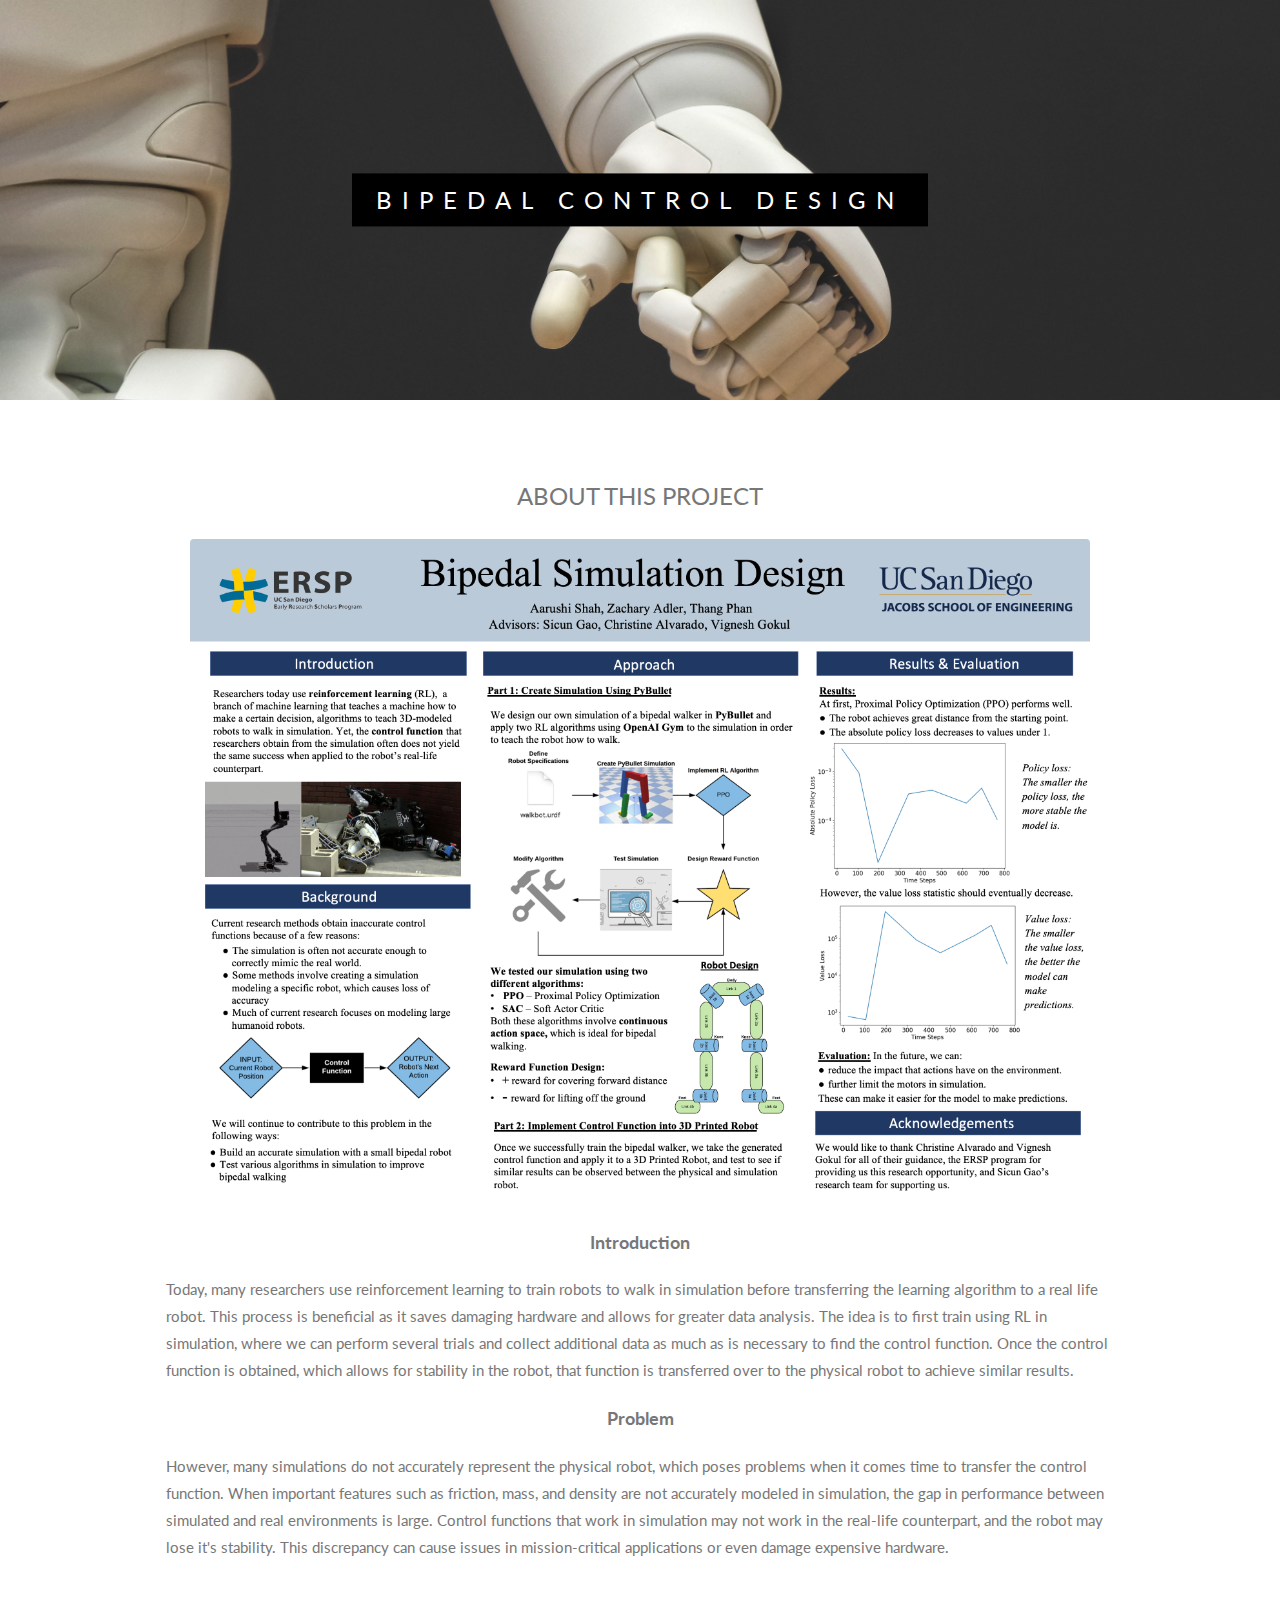
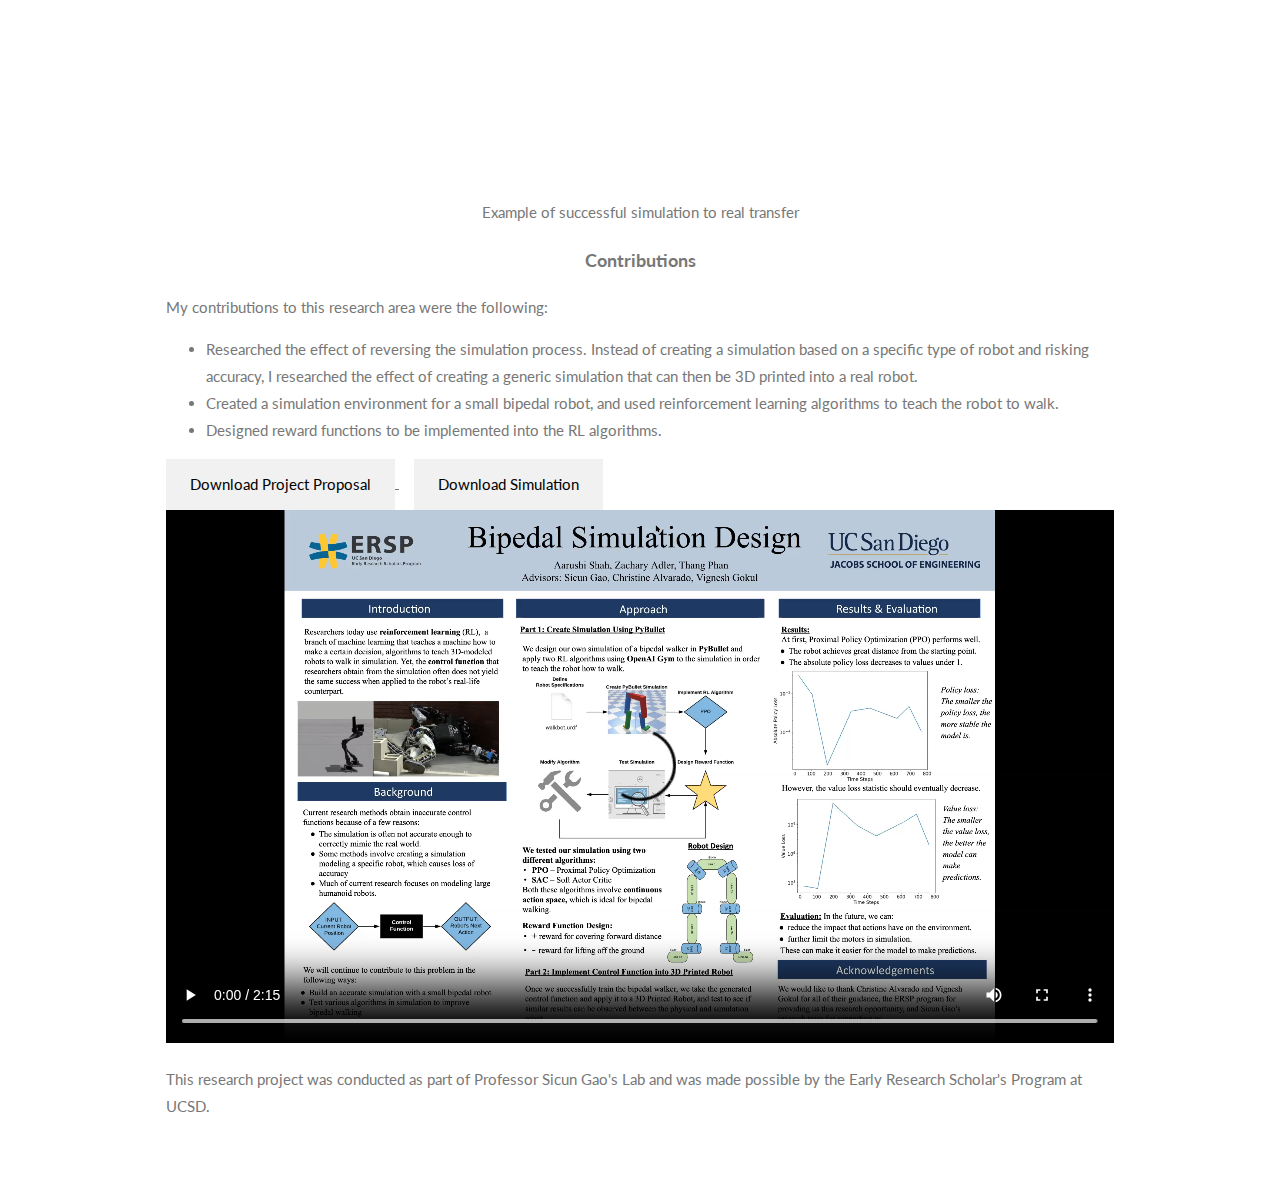
==== research.html @ c57f85f0 "Final Website" ====
<!-- <!DOCTYPE html>
<html lang="en">
<head>
    <meta charset="UTF-8">
    <meta name="viewport" content="width=device-width, initial-scale=1.0">
    <meta http-equiv="X-UA-Compatible" content="ie=edge">
    <title>Humanoid Control Design</title>
    <link rel="stylesheet" href="research.css">
    <link rel="stylesheet" href="https://unpkg.com/aos@next/dist/aos.css" />
    <link rel="stylesheet" href="https://use.fontawesome.com/releases/v5.7.2/css/all.css" integrity="sha384-fnmOCqbTlWIlj8LyTjo7mOUStjsKC4pOpQbqyi7RrhN7udi9RwhKkMHpvLbHG9Sr" crossorigin="anonymous">
    <link href="https://fonts.googleapis.com/css2?family=Roboto:wght@100;300;400&display=swap" rel="stylesheet">
    <script src="https://unpkg.com/scrollreveal/dist/scrollreveal.min.js"></script>
    <meta>
</head>
<body>
      <div class="wrapper">

            <header>
                  <h1 class="anim">Humanoid Control Design</h1>
                  <p class="anim">As part of the Early Research Scholars Program, I researched the simulation-to-real transfer problem that occurs when designing control methods for bipedal robot walking. I worked under <a href="https://scungao.github.io/">Professor Sicun Gao</a>. You can view the poster presentation here. </p>
            </header>

            <video width="600" height="600" controls>
                <source src="images/ersp.mp4" type="video/mp4">
              Your browser does not support the video tag.
              </video>

            <div class="work">
                  <img class="anim" src="project1.jpg" alt="project img">
                  <img class="anim" src="project2.jpg" alt="project img">
                  <img class="anim" src="project3.jpg" alt="project img">
                  <img class="anim" src="project4.jpg" alt="project img">
            </div>

            <div class="header2">
                  <h1 class="anim">Other Projects</h1>
                  <p class="anim">Lorem ipsum dolor sit amet, consectetur adipisicing elit. Delectus sit necessitatibus, eos minima odio, ea ipsam, dicta nihil praesentium soluta fugit aspernatur nisi enim libero quos omnis? Optio suscipit quibusdam incidunt maiores repudiandae laudantium eaque, obcaecati totam architecto aut ab?</p>
            </div>

            <div class="work2">

                  <img class="anim" src="project5.jpg" alt="project img">
                  <img class="anim" src="project6.jpg" alt="project img">
            </div>

            <footer>
                  <p>Aarushi Shah | 2020</p>
            </footer>
      </div>
      <script type="text/javascript">
            window.sr = ScrollReveal();
            sr.reveal('.anim');
      </script>

</body>
</html> -->
<!DOCTYPE html>
<html>
<title>Humanoid Control Design</title>
<meta charset="UTF-8">
<meta name="viewport" content="width=device-width, initial-scale=1">
<link rel="stylesheet" href="https://www.w3schools.com/w3css/4/w3.css">
<link rel="stylesheet" href="https://fonts.googleapis.com/css?family=Lato">
<link rel="stylesheet" href="https://cdnjs.cloudflare.com/ajax/libs/font-awesome/4.7.0/css/font-awesome.min.css">
<style>
body,h1,h2,h3,h4,h5,h6 {font-family: "Lato", sans-serif;}
body, html {
  height: 100%;
  color: #777;
  line-height: 1.8;
}

/* Create a Parallax Effect */
.bgimg-1, .bgimg-2, .bgimg-3 {
  background-attachment: fixed;
  background-position: center;
  background-repeat: no-repeat;
  background-size: cover;
}

/* First image (Logo. Full height) */
.bgimg-1 {
  background-image: url('images/robot.jpg');
  min-height: 100%;
}

/* Second image (Portfolio) */
.bgimg-2 {
  background-image: url("/w3images/parallax2.jpg");
  min-height: 400px;
}

/* Third image (Contact) */
.bgimg-3 {
  background-image: url("/w3images/parallax3.jpg");
  min-height: 400px;
}

.w3-wide {letter-spacing: 10px;}
.w3-hover-opacity {cursor: pointer;}

.header {
      font-weight: bold;
      font-size: 120%;
}
.button2 {
      margin-left: 1rem;
}
     
/* Turn off parallax scrolling for tablets and phones */
@media only screen and (max-device-width: 1600px) {
  .bgimg-1, .bgimg-2, .bgimg-3 {
    background-attachment: scroll;
    min-height: 400px;
  }

  video {
        max-width: 100%;
        height: auto;
  }
}
</style>
<body>

<!-- First Parallax Image with Logo Text -->
<div class="bgimg-1 w3-display-container" id="home">
  <div class="w3-display-middle" style="white-space:nowrap;">
    <span class="w3-center w3-padding-large w3-black w3-xlarge w3-wide w3-animate-opacity">BIPEDAL <span class="w3-hide-small">CONTROL</span> DESIGN</span>
  </div>
</div>

<!-- Container (About Section) -->
<div class="w3-content w3-container w3-padding-64" id="about">
  <h3 class="w3-center">ABOUT THIS PROJECT</h3>
  <div class="w3-row">
      <div class="w3-col m12 w3-center w3-padding-large">
        <img src="images/poster.png" class="w3-round w3-image" alt="Photo of Me" width="1000" height="1000">
      </div>
  <p class="w3-center header">Introduction</p>
  <p>Today, many researchers use reinforcement learning to train robots to walk in simulation before transferring the learning algorithm to a real life robot. This process is beneficial as it saves damaging hardware and allows for greater data analysis. The idea is to first train using RL in simulation, where we can perform several trials and collect additional data as much as is necessary to find the control function. Once the control function is obtained, which allows for stability in the robot, that function is transferred
      over to the physical robot to achieve similar results.</p>
      <p class="w3-center header">Problem</p>
      <p>However, many simulations do not accurately represent the physical robot, which poses problems when it comes time to transfer the control function. When important features such as friction, mass, and density are not accurately modeled in simulation, the gap in performance between simulated and  
            real environments is large. Control functions that work in simulation may not work in the real-life counterpart, and the robot may lose it's stability. This discrepancy can cause issues in mission-critical applications or even damage expensive hardware. </p>
  <div class="w3-center"><iframe src="https://giphy.com/embed/h4aXoQyfPTPGDe6xRr" width="400" height="200" frameBorder="0" class="w3-center giphy-embed gif" allowFullScreen></iframe>
      <p>Example of successful simulation to real transfer</p>
</div>
      <p class="w3-center header">Contributions</p>
      <p>My contributions to this research area were the following: </p>
      <ul>
            <li>Researched the effect of reversing the simulation process. Instead of creating a simulation based on a specific type of robot and risking accuracy, I researched the effect of creating a generic simulation that can then be 3D printed into a real robot.</li>
            <li>Created a simulation environment for a small bipedal robot, and used reinforcement learning algorithms to teach the robot to walk.</li>
            <li>Designed reward functions to be implemented into the RL algorithms.</li>
      </ul>
      
      <a class="w3-center" href="images/Proposal.pdf" download="">
            <button class="w3-center w3-button w3-padding-large w3-light-grey">Download Project Proposal</button>
        </a>
        <a class="w3-center button2" href="https://drive.google.com/drive/folders/1HW2H4nNXWWvM304gwfEhB4EtpABfwPLU?usp=sharing">
            <button class="w3-center w3-button w3-padding-large w3-light-grey">Download Simulation</button>
        </a>
    <video width="1000" height="1000" controls class="w3-center">
      <source src="images/ersp.mp4" type="video/mp4">
    Your browser does not support the video tag.
    </video>
    
    <!-- Hide this text on small devices -->
    <div class="w3-col m12 w3-hide-small ">
      <p>This research project was conducted as part of Professor Sicun Gao's Lab and was made possible by the Early Research Scholar's Program at UCSD. </p>
    </div>
    
  </div>
</div>


</body>
</html>
---- research.css ----
* {
    margin: 0;
    padding: 0;
    border: none;
    outline: none;
    vertical-align: baseline;
    font-size: 100%;
}

html {
    font-family: Poppins;
}

body {
    width: 100%;
    /* background: rgba(205, 202, 238, 0.5); */
     background: url("images/sitebg.jpg");
}
a {
    color: #886493;
}
.wrapper {
    width: 90%;
    margin: 0 auto;
}

.navBar::after {
    content: "";
    clear: both;
    display: table;
}

h1 {
    color: #fff;
    font-size: 48px;
}

p {
    color: #fff;
    font-size: 16px;
    font-weight: 300;
}

/* navbar */

nav {
    height: 70px;
    line-height: 70px;
}

nav a img {
    vertical-align: middle;
    width: 30px;
    height: 30px;
}

nav a:nth-child(2) {
    float: right;
}

/* header */

header {
    margin: 100px 0 200px 120px;
}

header p {
    width: 60%;
    margin-top: 10px;
}

/* .work */

.work {
    text-align: center;
    width: 100%;
}

.work img {
    margin: 1%;
    width: 45%;
}

/* header2 */

.header2 {
    margin: 130px 0 80px 40px;
}

/* .work2 */
.work2 {
    width: 100%;
    text-align: center;
}

.work2 img {
    margin: 1%;
    width: 94%;
}

/* footer */
footer p {
    text-align: center;
    color: grey;
    margin: 60px auto;
}

/* Responsiveness */

@media only screen and (max-width: 991px) {
    header {
          text-align: left;
          margin: 100px 0 100px 30px;
    }

    header h1 {
          font-size: 36px;
    }

    header p {
          font-size: 12px;
          width: 90%;
    }

    .work img {
          margin: 2%;
          width: 90%;
    }

    .header2 {
          margin: 130px 0 40px 12px;
    }

    .header2 h1 {
          font-size: 36px;
    }

    .header2 p {
          font-size: 12px;
          width: 90%;
    }

    .work2 img {
          margin: 2%;
    }
}
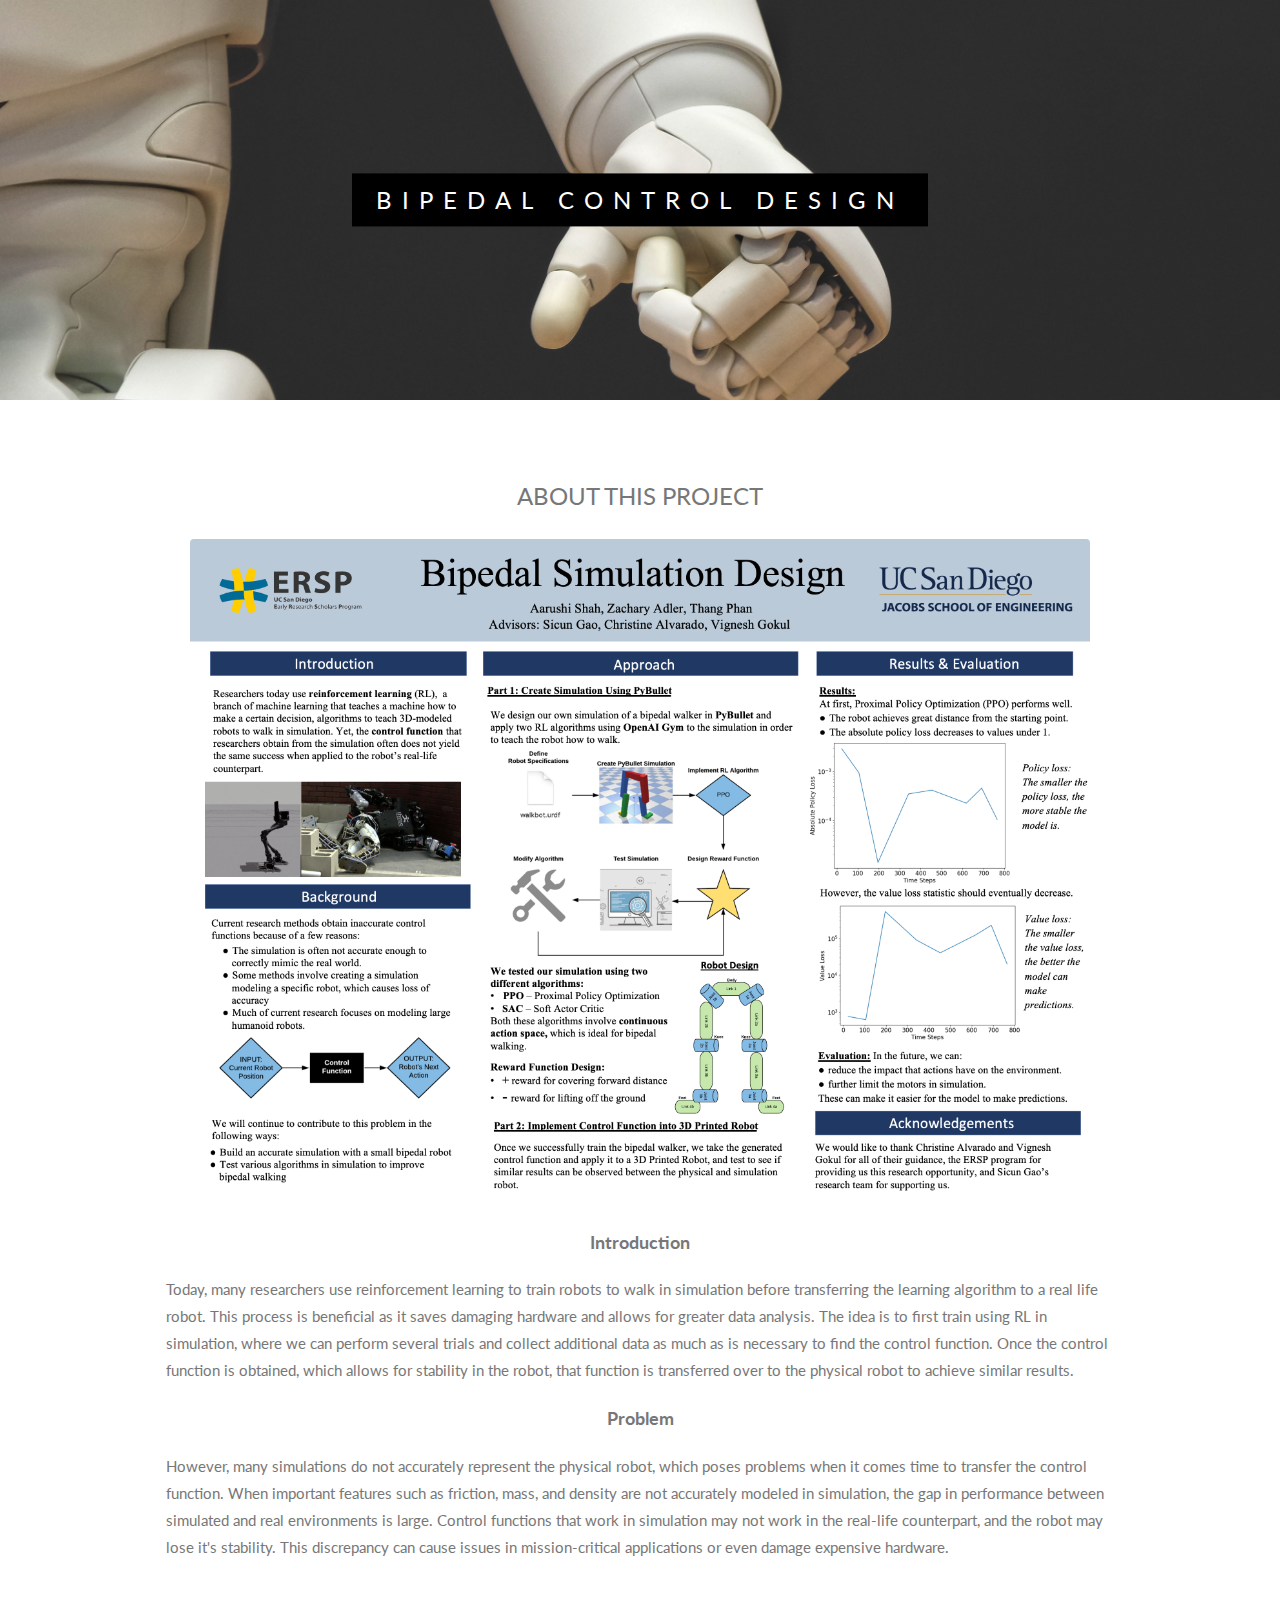
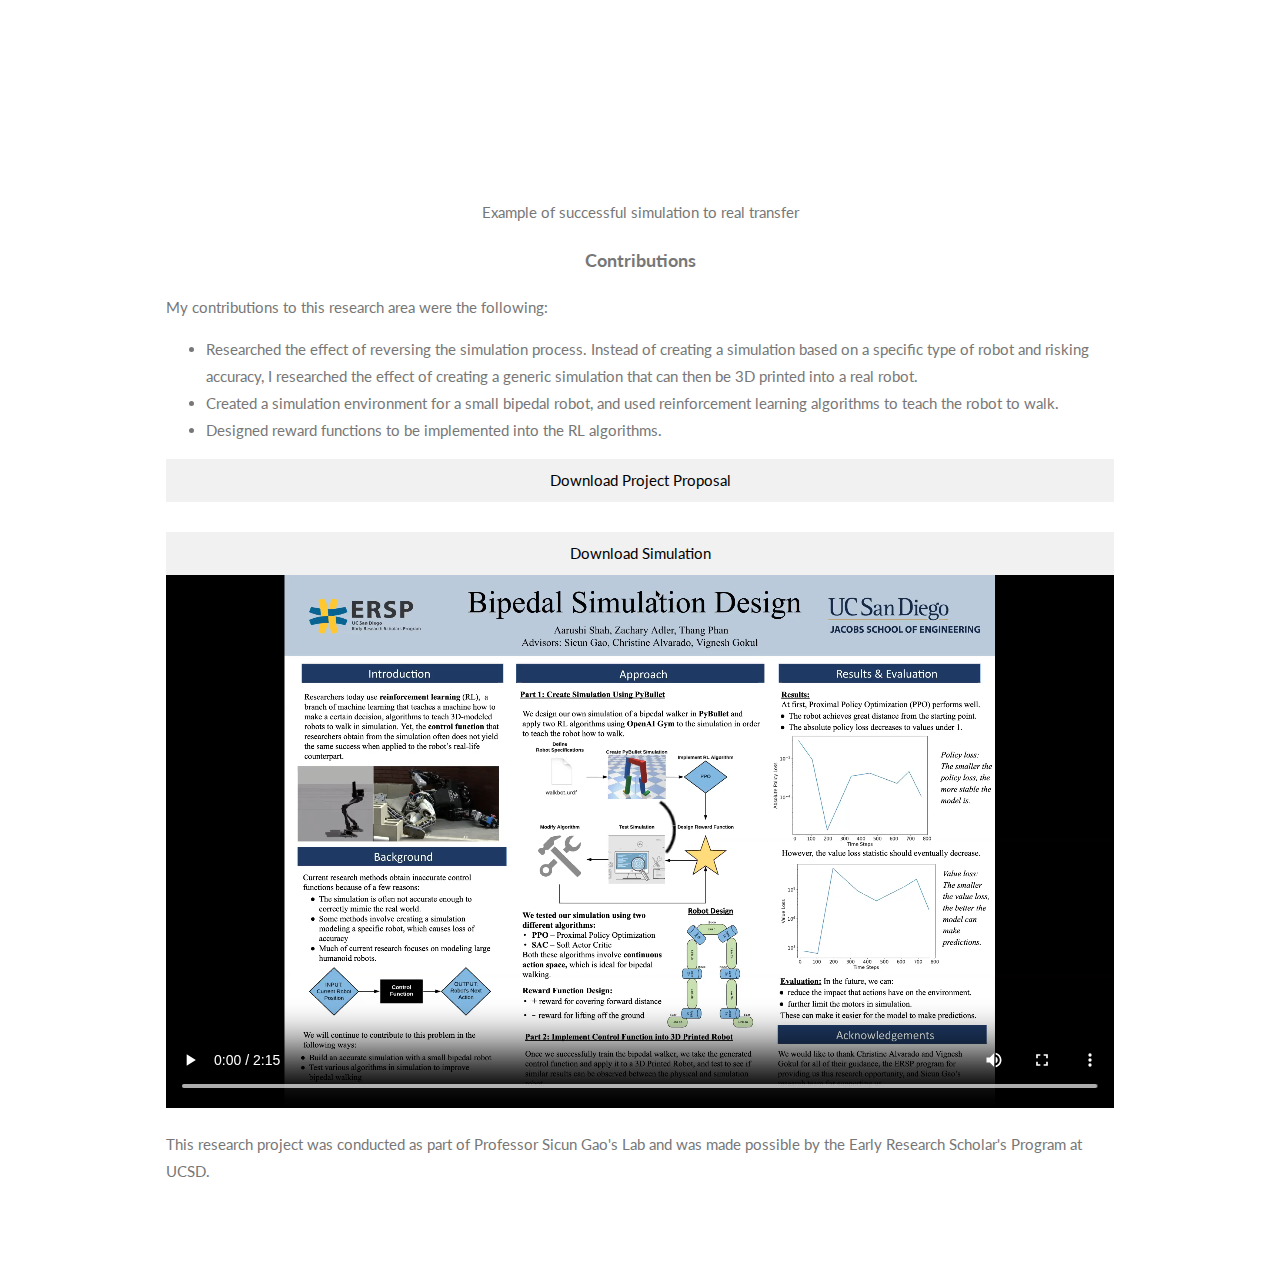
==== commit 5153732d: "Finishing Touches" ====
--- a/research.html
+++ b/research.html
@@ -106,6 +106,10 @@
 .button2 {
       margin-left: 1rem;
 }
+
+.website {
+    width: 100%;
+}
      
 /* Turn off parallax scrolling for tablets and phones */
 @media only screen and (max-device-width: 1600px) {
@@ -152,13 +156,16 @@
             <li>Created a simulation environment for a small bipedal robot, and used reinforcement learning algorithms to teach the robot to walk.</li>
             <li>Designed reward functions to be implemented into the RL algorithms.</li>
       </ul>
-      
-      <a class="w3-center" href="images/Proposal.pdf" download="">
-            <button class="w3-center w3-button w3-padding-large w3-light-grey">Download Project Proposal</button>
-        </a>
-        <a class="w3-center button2" href="https://drive.google.com/drive/folders/1HW2H4nNXWWvM304gwfEhB4EtpABfwPLU?usp=sharing">
-            <button class="w3-center w3-button w3-padding-large w3-light-grey">Download Simulation</button>
-        </a>
+        <div class="w3-center">
+          <a class="w3-center w3-button w3-light-grey website" href="images/Proposal.pdf" download="">
+              Download Project Proposal 
+          </a>
+      </div>
+      <div class="w3-center" style="margin-top: 2rem;">
+          <a class="w3-center w3-button w3-light-grey website" href="https://drive.google.com/drive/folders/1HW2H4nNXWWvM304gwfEhB4EtpABfwPLU?usp=sharing">
+              Download Simulation
+          </a>
+      </div>
     <video width="1000" height="1000" controls class="w3-center">
       <source src="images/ersp.mp4" type="video/mp4">
     Your browser does not support the video tag.
